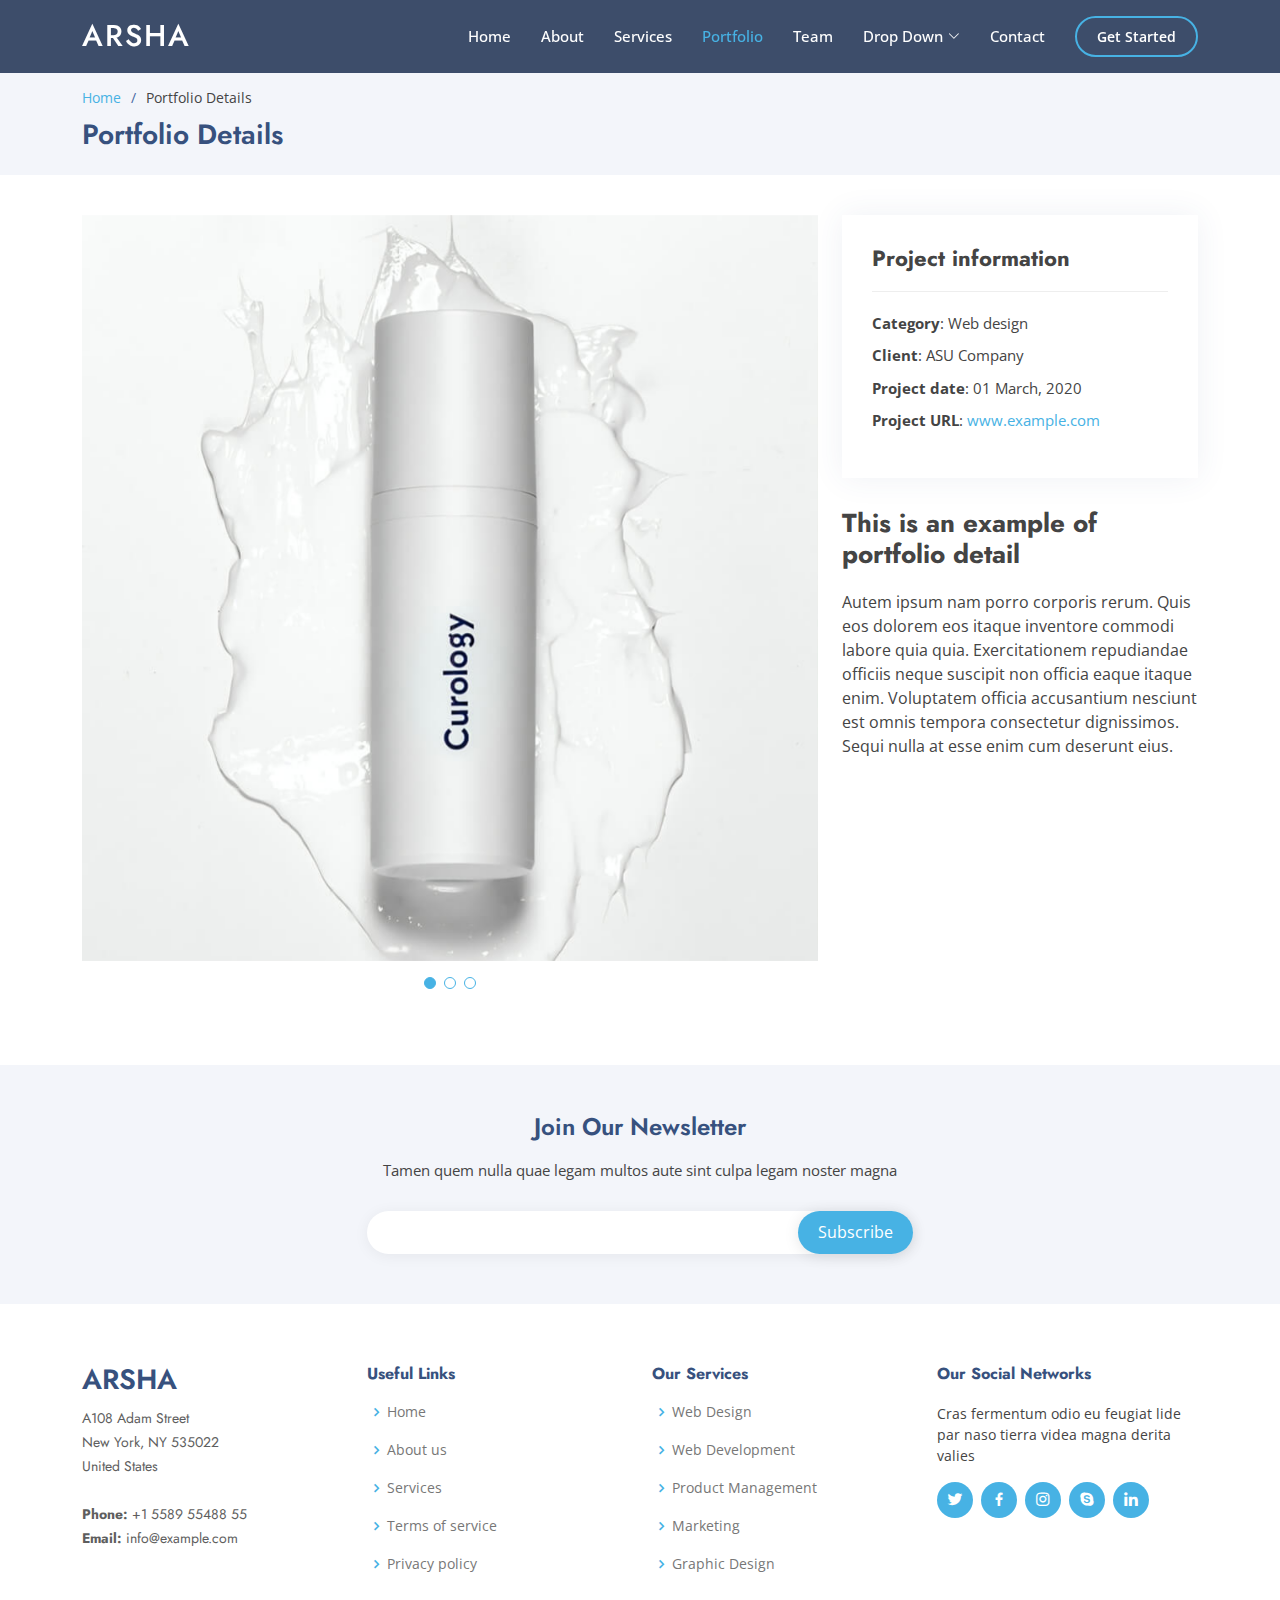
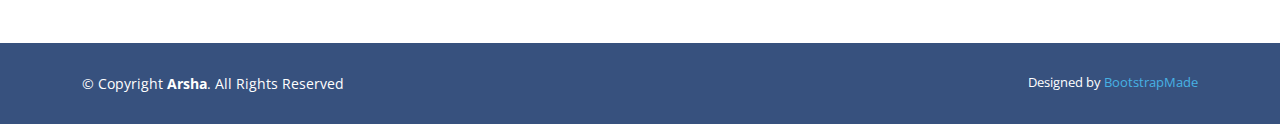
==== portfolio-details.html @ fcef7d1f "New template added using bootstrap" ====
<!DOCTYPE html>
<html lang="en">

<head>
  <meta charset="utf-8">
  <meta content="width=device-width, initial-scale=1.0" name="viewport">

  <title>Portfolio Details - Arsha Bootstrap Template</title>
  <meta content="" name="description">
  <meta content="" name="keywords">

  <!-- Favicons -->
  <link href="assets/img/favicon.png" rel="icon">
  <link href="assets/img/apple-touch-icon.png" rel="apple-touch-icon">

  <!-- Google Fonts -->
  <link href="https://fonts.googleapis.com/css?family=Open+Sans:300,300i,400,400i,600,600i,700,700i|Jost:300,300i,400,400i,500,500i,600,600i,700,700i|Poppins:300,300i,400,400i,500,500i,600,600i,700,700i" rel="stylesheet">

  <!-- Vendor CSS Files -->
  <link href="assets/vendor/aos/aos.css" rel="stylesheet">
  <link href="assets/vendor/bootstrap/css/bootstrap.min.css" rel="stylesheet">
  <link href="assets/vendor/bootstrap-icons/bootstrap-icons.css" rel="stylesheet">
  <link href="assets/vendor/boxicons/css/boxicons.min.css" rel="stylesheet">
  <link href="assets/vendor/glightbox/css/glightbox.min.css" rel="stylesheet">
  <link href="assets/vendor/remixicon/remixicon.css" rel="stylesheet">
  <link href="assets/vendor/swiper/swiper-bundle.min.css" rel="stylesheet">

  <!-- Template Main CSS File -->
  <link href="assets/css/style.css" rel="stylesheet">

  <!-- =======================================================
  * Template Name: Arsha - v4.9.1
  * Template URL: https://bootstrapmade.com/arsha-free-bootstrap-html-template-corporate/
  * Author: BootstrapMade.com
  * License: https://bootstrapmade.com/license/
  ======================================================== -->
</head>

<body>

  <!-- ======= Header ======= -->
  <header id="header" class="fixed-top header-inner-pages">
    <div class="container d-flex align-items-center">

      <h1 class="logo me-auto"><a href="index.html">Arsha</a></h1>
      <!-- Uncomment below if you prefer to use an image logo -->
      <!-- <a href="index.html" class="logo me-auto"><img src="assets/img/logo.png" alt="" class="img-fluid"></a>-->

      <nav id="navbar" class="navbar">
        <ul>
          <li><a class="nav-link scrollto " href="#hero">Home</a></li>
          <li><a class="nav-link scrollto" href="#about">About</a></li>
          <li><a class="nav-link scrollto" href="#services">Services</a></li>
          <li><a class="nav-link  active scrollto" href="#portfolio">Portfolio</a></li>
          <li><a class="nav-link scrollto" href="#team">Team</a></li>
          <li class="dropdown"><a href="#"><span>Drop Down</span> <i class="bi bi-chevron-down"></i></a>
            <ul>
              <li><a href="#">Drop Down 1</a></li>
              <li class="dropdown"><a href="#"><span>Deep Drop Down</span> <i class="bi bi-chevron-right"></i></a>
                <ul>
                  <li><a href="#">Deep Drop Down 1</a></li>
                  <li><a href="#">Deep Drop Down 2</a></li>
                  <li><a href="#">Deep Drop Down 3</a></li>
                  <li><a href="#">Deep Drop Down 4</a></li>
                  <li><a href="#">Deep Drop Down 5</a></li>
                </ul>
              </li>
              <li><a href="#">Drop Down 2</a></li>
              <li><a href="#">Drop Down 3</a></li>
              <li><a href="#">Drop Down 4</a></li>
            </ul>
          </li>
          <li><a class="nav-link scrollto" href="#contact">Contact</a></li>
          <li><a class="getstarted scrollto" href="#about">Get Started</a></li>
        </ul>
        <i class="bi bi-list mobile-nav-toggle"></i>
      </nav><!-- .navbar -->

    </div>
  </header><!-- End Header -->

  <main id="main">

    <!-- ======= Breadcrumbs ======= -->
    <section id="breadcrumbs" class="breadcrumbs">
      <div class="container">

        <ol>
          <li><a href="index.html">Home</a></li>
          <li>Portfolio Details</li>
        </ol>
        <h2>Portfolio Details</h2>

      </div>
    </section><!-- End Breadcrumbs -->

    <!-- ======= Portfolio Details Section ======= -->
    <section id="portfolio-details" class="portfolio-details">
      <div class="container">

        <div class="row gy-4">

          <div class="col-lg-8">
            <div class="portfolio-details-slider swiper">
              <div class="swiper-wrapper align-items-center">

                <div class="swiper-slide">
                  <img src="assets/img/portfolio/portfolio-1.jpg" alt="">
                </div>

                <div class="swiper-slide">
                  <img src="assets/img/portfolio/portfolio-2.jpg" alt="">
                </div>

                <div class="swiper-slide">
                  <img src="assets/img/portfolio/portfolio-3.jpg" alt="">
                </div>

              </div>
              <div class="swiper-pagination"></div>
            </div>
          </div>

          <div class="col-lg-4">
            <div class="portfolio-info">
              <h3>Project information</h3>
              <ul>
                <li><strong>Category</strong>: Web design</li>
                <li><strong>Client</strong>: ASU Company</li>
                <li><strong>Project date</strong>: 01 March, 2020</li>
                <li><strong>Project URL</strong>: <a href="#">www.example.com</a></li>
              </ul>
            </div>
            <div class="portfolio-description">
              <h2>This is an example of portfolio detail</h2>
              <p>
                Autem ipsum nam porro corporis rerum. Quis eos dolorem eos itaque inventore commodi labore quia quia. Exercitationem repudiandae officiis neque suscipit non officia eaque itaque enim. Voluptatem officia accusantium nesciunt est omnis tempora consectetur dignissimos. Sequi nulla at esse enim cum deserunt eius.
              </p>
            </div>
          </div>

        </div>

      </div>
    </section><!-- End Portfolio Details Section -->

  </main><!-- End #main -->

  <!-- ======= Footer ======= -->
  <footer id="footer">

    <div class="footer-newsletter">
      <div class="container">
        <div class="row justify-content-center">
          <div class="col-lg-6">
            <h4>Join Our Newsletter</h4>
            <p>Tamen quem nulla quae legam multos aute sint culpa legam noster magna</p>
            <form action="" method="post">
              <input type="email" name="email"><input type="submit" value="Subscribe">
            </form>
          </div>
        </div>
      </div>
    </div>

    <div class="footer-top">
      <div class="container">
        <div class="row">

          <div class="col-lg-3 col-md-6 footer-contact">
            <h3>Arsha</h3>
            <p>
              A108 Adam Street <br>
              New York, NY 535022<br>
              United States <br><br>
              <strong>Phone:</strong> +1 5589 55488 55<br>
              <strong>Email:</strong> info@example.com<br>
            </p>
          </div>

          <div class="col-lg-3 col-md-6 footer-links">
            <h4>Useful Links</h4>
            <ul>
              <li><i class="bx bx-chevron-right"></i> <a href="#">Home</a></li>
              <li><i class="bx bx-chevron-right"></i> <a href="#">About us</a></li>
              <li><i class="bx bx-chevron-right"></i> <a href="#">Services</a></li>
              <li><i class="bx bx-chevron-right"></i> <a href="#">Terms of service</a></li>
              <li><i class="bx bx-chevron-right"></i> <a href="#">Privacy policy</a></li>
            </ul>
          </div>

          <div class="col-lg-3 col-md-6 footer-links">
            <h4>Our Services</h4>
            <ul>
              <li><i class="bx bx-chevron-right"></i> <a href="#">Web Design</a></li>
              <li><i class="bx bx-chevron-right"></i> <a href="#">Web Development</a></li>
              <li><i class="bx bx-chevron-right"></i> <a href="#">Product Management</a></li>
              <li><i class="bx bx-chevron-right"></i> <a href="#">Marketing</a></li>
              <li><i class="bx bx-chevron-right"></i> <a href="#">Graphic Design</a></li>
            </ul>
          </div>

          <div class="col-lg-3 col-md-6 footer-links">
            <h4>Our Social Networks</h4>
            <p>Cras fermentum odio eu feugiat lide par naso tierra videa magna derita valies</p>
            <div class="social-links mt-3">
              <a href="#" class="twitter"><i class="bx bxl-twitter"></i></a>
              <a href="#" class="facebook"><i class="bx bxl-facebook"></i></a>
              <a href="#" class="instagram"><i class="bx bxl-instagram"></i></a>
              <a href="#" class="google-plus"><i class="bx bxl-skype"></i></a>
              <a href="#" class="linkedin"><i class="bx bxl-linkedin"></i></a>
            </div>
          </div>

        </div>
      </div>
    </div>

    <div class="container footer-bottom clearfix">
      <div class="copyright">
        &copy; Copyright <strong><span>Arsha</span></strong>. All Rights Reserved
      </div>
      <div class="credits">
        <!-- All the links in the footer should remain intact. -->
        <!-- You can delete the links only if you purchased the pro version. -->
        <!-- Licensing information: https://bootstrapmade.com/license/ -->
        <!-- Purchase the pro version with working PHP/AJAX contact form: https://bootstrapmade.com/arsha-free-bootstrap-html-template-corporate/ -->
        Designed by <a href="https://bootstrapmade.com/">BootstrapMade</a>
      </div>
    </div>
  </footer><!-- End Footer -->

  <div id="preloader"></div>
  <a href="#" class="back-to-top d-flex align-items-center justify-content-center"><i class="bi bi-arrow-up-short"></i></a>

  <!-- Vendor JS Files -->
  <script src="assets/vendor/aos/aos.js"></script>
  <script src="assets/vendor/bootstrap/js/bootstrap.bundle.min.js"></script>
  <script src="assets/vendor/glightbox/js/glightbox.min.js"></script>
  <script src="assets/vendor/isotope-layout/isotope.pkgd.min.js"></script>
  <script src="assets/vendor/swiper/swiper-bundle.min.js"></script>
  <script src="assets/vendor/waypoints/noframework.waypoints.js"></script>
  <script src="assets/vendor/php-email-form/validate.js"></script>

  <!-- Template Main JS File -->
  <script src="assets/js/main.js"></script>

</body>

</html>
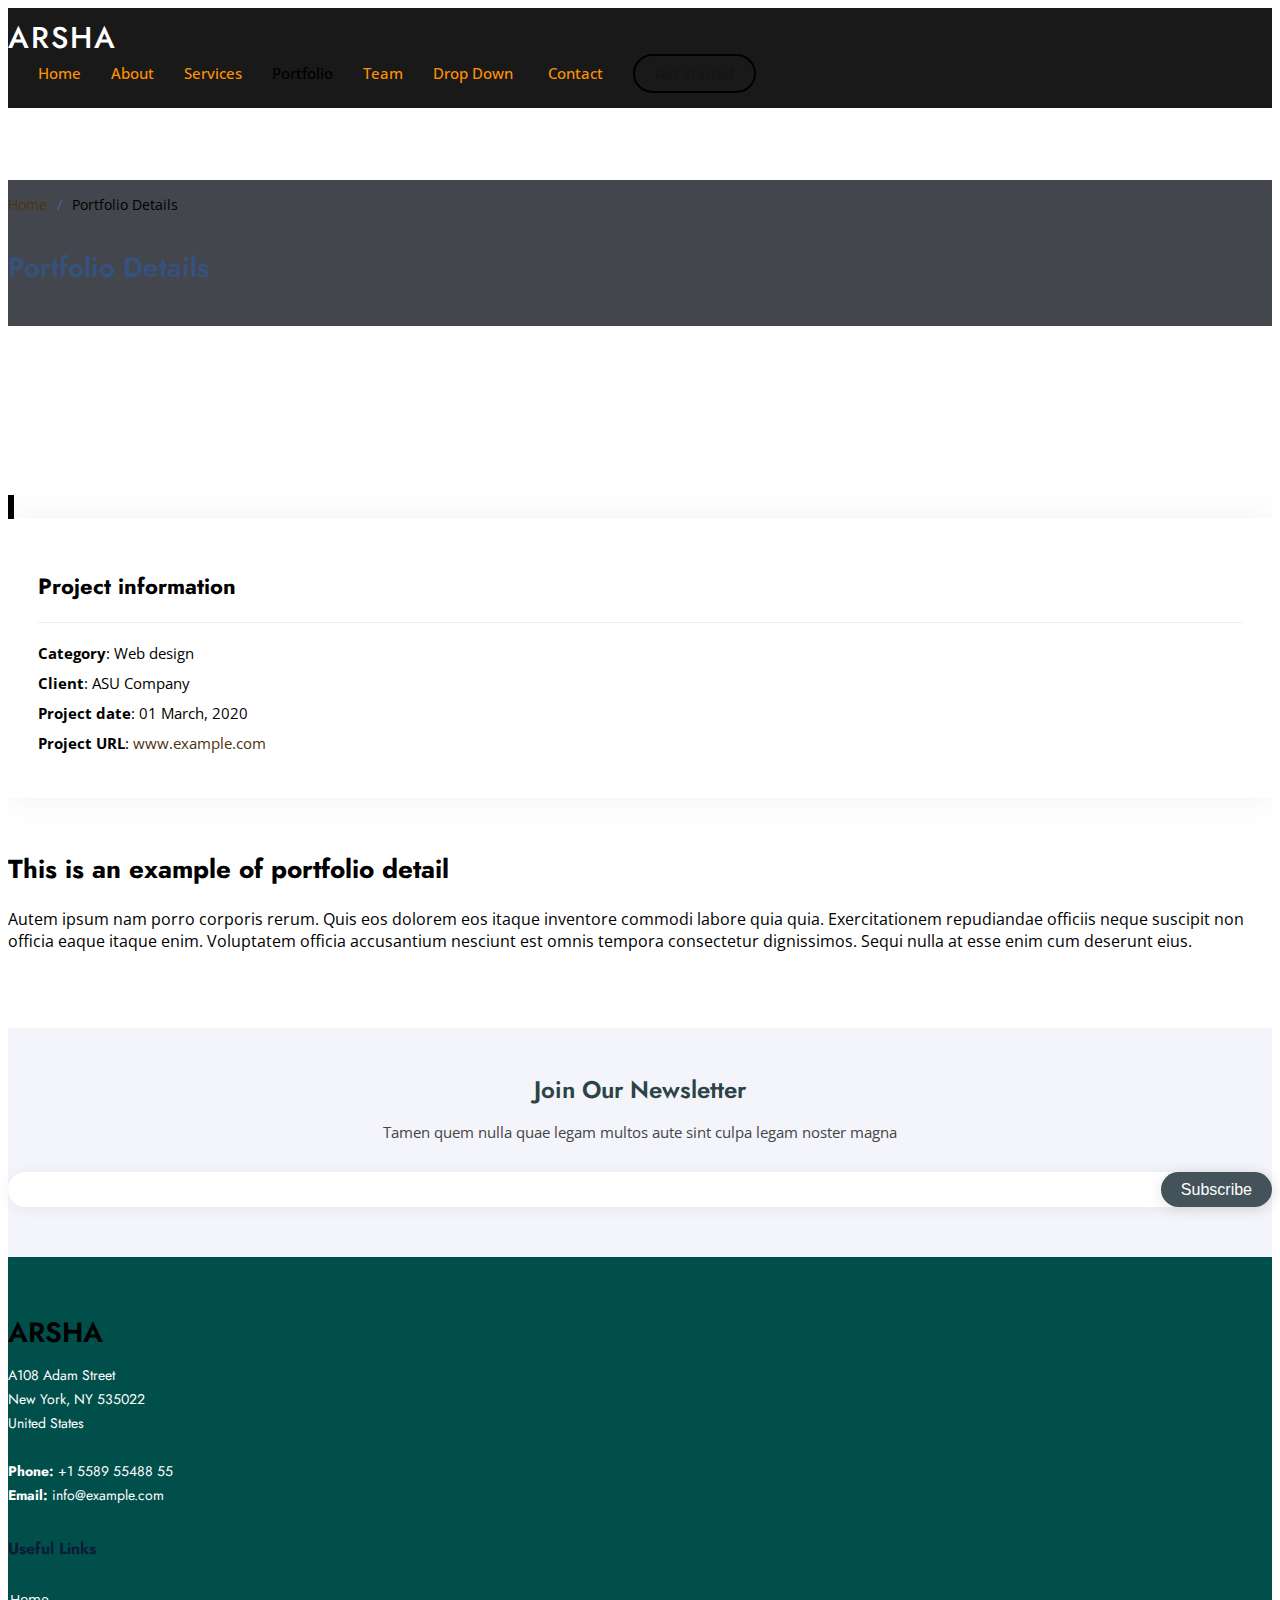
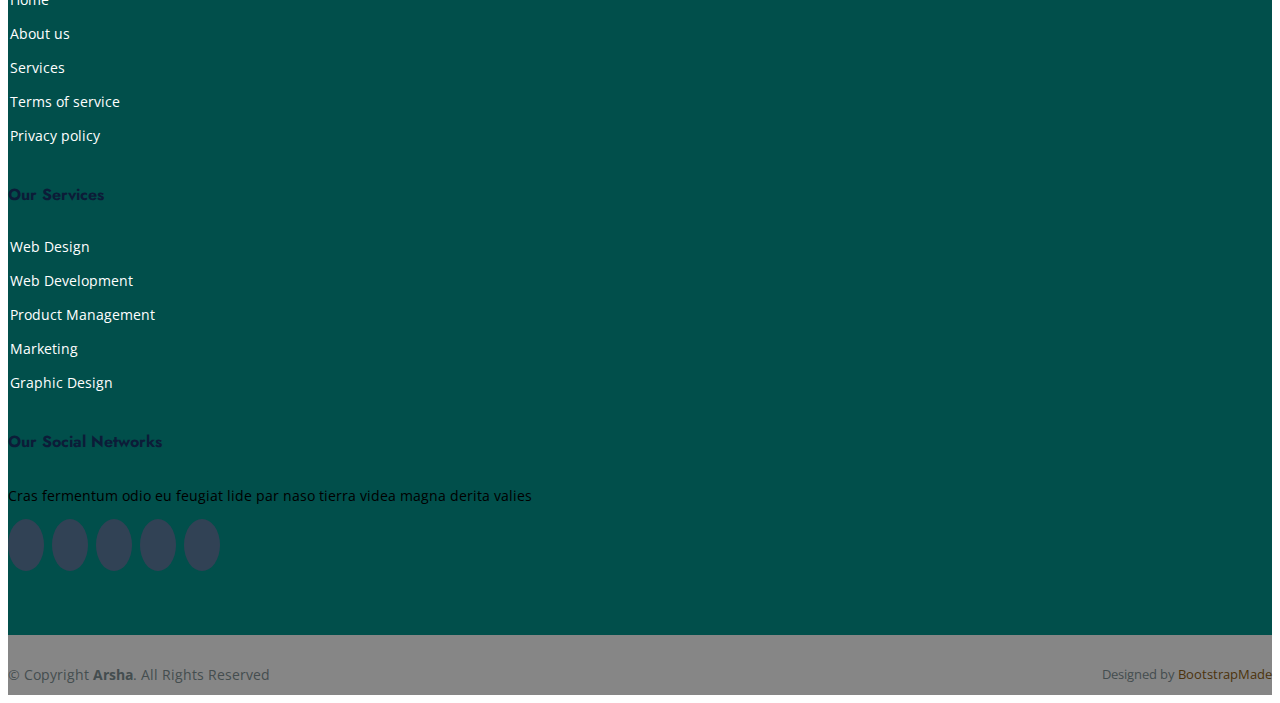
==== commit 0b13281d: "colour" ====
--- a/portfolio-details.html
+++ b/portfolio-details.html
@@ -17,14 +17,7 @@
   <link href="https://fonts.googleapis.com/css?family=Open+Sans:300,300i,400,400i,600,600i,700,700i|Jost:300,300i,400,400i,500,500i,600,600i,700,700i|Poppins:300,300i,400,400i,500,500i,600,600i,700,700i" rel="stylesheet">
 
   <!-- Vendor CSS Files -->
-  <link href="assets/vendor/aos/aos.css" rel="stylesheet">
-  <link href="assets/vendor/bootstrap/css/bootstrap.min.css" rel="stylesheet">
-  <link href="assets/vendor/bootstrap-icons/bootstrap-icons.css" rel="stylesheet">
-  <link href="assets/vendor/boxicons/css/boxicons.min.css" rel="stylesheet">
-  <link href="assets/vendor/glightbox/css/glightbox.min.css" rel="stylesheet">
-  <link href="assets/vendor/remixicon/remixicon.css" rel="stylesheet">
-  <link href="assets/vendor/swiper/swiper-bundle.min.css" rel="stylesheet">
-
+  
   <!-- Template Main CSS File -->
   <link href="assets/css/style.css" rel="stylesheet">
 
--- a/assets/css/style.css
+++ b/assets/css/style.css
@@ -10,16 +10,16 @@
 --------------------------------------------------------------*/
 body {
   font-family: "Open Sans", sans-serif;
-  color: #444444;
+  color: #000000;
 }
 
 a {
-  color: #47b2e4;
+  color: #4c330c;
   text-decoration: none;
 }
 
 a:hover {
-  color: #73c5eb;
+  color: #011721;
   text-decoration: none;
 }
 
@@ -43,7 +43,7 @@
   bottom: 0;
   z-index: 9999;
   overflow: hidden;
-  background: #37517e;
+  background: #a3a5a9;
 }
 
 #preloader:before {
@@ -53,7 +53,7 @@
   left: calc(50% - 30px);
   border: 6px solid #37517e;
   border-top-color: #fff;
-  border-bottom-color: #fff;
+  border-bottom-color: #200202;
   border-radius: 50%;
   width: 60px;
   height: 60px;
@@ -91,7 +91,7 @@
   right: 15px;
   bottom: 15px;
   z-index: 996;
-  background: #47b2e4;
+  background: #100a05;
   width: 40px;
   height: 40px;
   border-radius: 50px;
@@ -100,13 +100,13 @@
 
 .back-to-top i {
   font-size: 24px;
-  color: #fff;
+  color: #000000;
   line-height: 0;
 }
 
 .back-to-top:hover {
-  background: #6bc1e9;
-  color: #fff;
+  background: #000000;
+  color: #490e0e;
 }
 
 .back-to-top.active {
@@ -125,7 +125,7 @@
 
 #header.header-scrolled,
 #header.header-inner-pages {
-  background: rgba(40, 58, 90, 0.9);
+  background: rgba(0, 0, 0, 0.9);
 }
 
 #header .logo {
@@ -139,7 +139,7 @@
 }
 
 #header .logo a {
-  color: #fff;
+  color: #ffffff;
 }
 
 #header .logo img {
@@ -176,7 +176,7 @@
   padding: 10px 0 10px 30px;
   font-size: 15px;
   font-weight: 500;
-  color: #fff;
+  color: #ff9100;
   white-space: nowrap;
   transition: 0.3s;
 }
@@ -192,7 +192,7 @@
 .navbar .active,
 .navbar .active:focus,
 .navbar li:hover>a {
-  color: #47b2e4;
+  color: #000000;
 }
 
 .navbar .getstarted,
@@ -200,16 +200,16 @@
   padding: 8px 20px;
   margin-left: 30px;
   border-radius: 50px;
-  color: #fff;
+  color: #161515;
   font-size: 14px;
-  border: 2px solid #47b2e4;
+  border: 2px solid #000000;
   font-weight: 600;
 }
 
 .navbar .getstarted:hover,
 .navbar .getstarted:focus:hover {
-  color: #fff;
-  background: #31a9e1;
+  color: #831c1c;
+  background: #000000;
 }
 
 .navbar .dropdown ul {
@@ -222,8 +222,8 @@
   z-index: 99;
   opacity: 0;
   visibility: hidden;
-  background: #fff;
-  box-shadow: 0px 0px 30px rgba(127, 137, 161, 0.25);
+  background: #060505;
+  box-shadow: 0px 0px 30px rgba(3, 3, 3, 0.25);
   transition: 0.3s;
   border-radius: 4px;
 }
@@ -237,7 +237,7 @@
   font-size: 14px;
   text-transform: none;
   font-weight: 500;
-  color: #0c3c53;
+  color: #000000;
 }
 
 .navbar .dropdown ul a i {
@@ -247,7 +247,7 @@
 .navbar .dropdown ul a:hover,
 .navbar .dropdown ul .active:hover,
 .navbar .dropdown ul li:hover>a {
-  color: #47b2e4;
+  color: #000000;
 }
 
 .navbar .dropdown:hover>ul {
@@ -283,7 +283,7 @@
 * Mobile Navigation 
 */
 .mobile-nav-toggle {
-  color: #fff;
+  color: #e37200;
   font-size: 28px;
   cursor: pointer;
   display: none;
@@ -292,7 +292,7 @@
 }
 
 .mobile-nav-toggle.bi-x {
-  color: #fff;
+  color: #ffa601;
 }
 
 @media (max-width: 991px) {
@@ -312,7 +312,7 @@
   right: 0;
   left: 0;
   bottom: 0;
-  background: rgba(40, 58, 90, 0.9);
+  background: rgba(0, 0, 0, 0.9);
   transition: 0.3s;
   z-index: 999;
 }
@@ -341,19 +341,19 @@
 .navbar-mobile a:focus {
   padding: 10px 20px;
   font-size: 15px;
-  color: #37517e;
+  color: #000000;
 }
 
 .navbar-mobile a:hover,
 .navbar-mobile .active,
 .navbar-mobile li:hover>a {
-  color: #47b2e4;
+  color: #000000;
 }
 
 .navbar-mobile .getstarted,
 .navbar-mobile .getstarted:focus {
   margin: 15px;
-  color: #37517e;
+  color: #4b1226;
 }
 
 .navbar-mobile .dropdown ul {
@@ -364,7 +364,7 @@
   z-index: 99;
   opacity: 1;
   visibility: visible;
-  background: #fff;
+  background: #000000;
   box-shadow: 0px 0px 30px rgba(127, 137, 161, 0.25);
 }
 
@@ -383,7 +383,7 @@
 .navbar-mobile .dropdown ul a:hover,
 .navbar-mobile .dropdown ul .active:hover,
 .navbar-mobile .dropdown ul li:hover>a {
-  color: #47b2e4;
+  color: #020608;
 }
 
 .navbar-mobile .dropdown>.dropdown-active {
@@ -396,7 +396,7 @@
 #hero {
   width: 100%;
   height: 80vh;
-  background: #37517e;
+  background: #000000;
 }
 
 #hero .container {
@@ -408,11 +408,11 @@
   font-size: 48px;
   font-weight: 700;
   line-height: 56px;
-  color: #fff;
+  color: #000000;
 }
 
 #hero h2 {
-  color: rgba(255, 255, 255, 0.6);
+  color: rgb(255, 157, 0);
   margin-bottom: 50px;
   font-size: 24px;
 }
@@ -427,12 +427,12 @@
   border-radius: 50px;
   transition: 0.5s;
   margin: 10px 0 0 0;
-  color: #fff;
-  background: #47b2e4;
+  color: #ffae00;
+  background: #09202a;
 }
 
 #hero .btn-get-started:hover {
-  background: #209dd8;
+  background: #518299;
 }
 
 #hero .btn-watch-video {
@@ -441,20 +441,20 @@
   align-items: center;
   transition: 0.5s;
   margin: 10px 0 0 25px;
-  color: #fff;
+  color: #000000;
   line-height: 1;
 }
 
 #hero .btn-watch-video i {
   line-height: 0;
-  color: #fff;
+  color: #423f87;
   font-size: 32px;
   transition: 0.3s;
   margin-right: 8px;
 }
 
 #hero .btn-watch-video:hover i {
-  color: #47b2e4;
+  color: #000000;
 }
 
 #hero .animated {
@@ -538,7 +538,7 @@
 }
 
 .section-bg {
-  background-color: #f3f5fa;
+  background-color: #d6d98f33c;
 }
 
 .section-title {
@@ -562,7 +562,7 @@
   display: block;
   width: 120px;
   height: 1px;
-  background: #ddd;
+  background: d98f33#d98f33;
   bottom: 1px;
   left: calc(50% - 60px);
 }
@@ -636,7 +636,7 @@
   left: 0;
   top: 2px;
   font-size: 20px;
-  color: #47b2e4;
+  color: #6b9e80;
   line-height: 1;
 }
 
@@ -654,16 +654,16 @@
   border-radius: 4px;
   transition: 0.3s;
   line-height: 1;
-  color: #47b2e4;
+  color: #000000;
   -webkit-animation-delay: 0.8s;
   animation-delay: 0.8s;
   margin-top: 6px;
-  border: 2px solid #47b2e4;
+  border: 2px solid #000000;
 }
 
 .about .content .btn-learn-more:hover {
-  background: #47b2e4;
-  color: #fff;
+  background: #d98f33;
+  color: #d98f33;
   text-decoration: none;
 }
 
@@ -677,7 +677,7 @@
 .why-us .content h3 {
   font-weight: 400;
   font-size: 34px;
-  color: #37517e;
+  color: #000000;
 }
 
 .why-us .content h4 {
@@ -688,7 +688,7 @@
 
 .why-us .content p {
   font-size: 15px;
-  color: #848484;
+  color: #581f1f;
 }
 
 .why-us .img {
@@ -712,7 +712,7 @@
 
 .why-us .accordion-list li {
   padding: 20px;
-  background: #fff;
+  background: #d98f33;
   border-radius: 4px;
 }
 
@@ -729,7 +729,7 @@
 }
 
 .why-us .accordion-list span {
-  color: #47b2e4;
+  color: #000000;
   font-weight: 600;
   font-size: 18px;
   padding-right: 10px;
@@ -908,19 +908,19 @@
 # Cta
 --------------------------------------------------------------*/
 .cta {
-  background: linear-gradient(rgba(40, 58, 90, 0.9), rgba(40, 58, 90, 0.9)), url("../img/cta-bg.jpg") fixed center center;
+  background: linear-gradient(rgba(163, 132, 9, 0.9), rgba(23, 19, 6, 0.9)), url("../img/cta-bg.jpg") fixed center center;
   background-size: cover;
   padding: 120px 0;
 }
 
 .cta h3 {
-  color: #fff;
+  color: #ffffff;
   font-size: 28px;
   font-weight: 700;
 }
 
 .cta p {
-  color: #fff;
+  color: #e6e4e4;
 }
 
 .cta .cta-btn {
@@ -938,8 +938,8 @@
 }
 
 .cta .cta-btn:hover {
-  background: #47b2e4;
-  border: 2px solid #47b2e4;
+  background: #000000;
+  border: 2px solid #000000;
 }
 
 @media (max-width: 1024px) {
@@ -971,7 +971,7 @@
   font-size: 15px;
   font-weight: 500;
   line-height: 1;
-  color: #444444;
+  color: #490505;
   transition: all 0.3s;
   padding: 8px 20px;
   border-radius: 50px;
@@ -980,8 +980,8 @@
 
 .portfolio #portfolio-flters li:hover,
 .portfolio #portfolio-flters li.filter-active {
-  background: #47b2e4;
-  color: #fff;
+  background: #000000;
+  color: #d98f33;
 }
 
 .portfolio .portfolio-item {
@@ -1004,7 +1004,7 @@
   z-index: 3;
   right: 15px;
   transition: all 0.3s;
-  background: rgba(55, 81, 126, 0.8);
+  background: rgba(0, 0, 0, 0.8);
   padding: 10px 15px;
 }
 
@@ -1034,7 +1034,7 @@
 
 .portfolio .portfolio-item .portfolio-info .preview-link:hover,
 .portfolio .portfolio-item .portfolio-info .details-link:hover {
-  color: #47b2e4;
+  color: #000000;
 }
 
 .portfolio .portfolio-item .portfolio-info .details-link {
@@ -1070,11 +1070,11 @@
   height: 12px;
   background-color: #fff;
   opacity: 1;
-  border: 1px solid #47b2e4;
+  border: 1px solid #000000;
 }
 
 .portfolio-details .portfolio-details-slider .swiper-pagination .swiper-pagination-bullet-active {
-  background-color: #47b2e4;
+  background-color: #000000;
 }
 
 .portfolio-details .portfolio-info {
@@ -1122,7 +1122,7 @@
   box-shadow: 0px 2px 15px rgba(0, 0, 0, 0.1);
   padding: 30px;
   border-radius: 5px;
-  background: #fff;
+  background: #47433e;
   transition: 0.5s;
 }
 
@@ -1148,7 +1148,7 @@
   font-weight: 700;
   margin-bottom: 5px;
   font-size: 20px;
-  color: #37517e;
+  color: #000000;
 }
 
 .team .member span {
@@ -1165,7 +1165,7 @@
   display: block;
   width: 50px;
   height: 1px;
-  background: #cbd6e9;
+  background: #212936;
   bottom: 0;
   left: 0;
 }
@@ -1194,13 +1194,13 @@
 }
 
 .team .member .social a i {
-  color: #37517e;
+  color: #144931;
   font-size: 16px;
   margin: 0 2px;
 }
 
 .team .member .social a:hover {
-  background: #47b2e4;
+  background: #4d2f2f;
 }
 
 .team .member .social a:hover i {
@@ -1355,7 +1355,7 @@
 
 .faq .faq-list li {
   padding: 20px;
-  background: #fff;
+  background: #000000;
   border-radius: 4px;
   position: relative;
 }
@@ -1377,7 +1377,7 @@
   position: absolute;
   right: 0;
   left: 20px;
-  color: #47b2e4;
+  color: #000000;
 }
 
 .faq .faq-list .icon-show,
@@ -1398,12 +1398,12 @@
 }
 
 .faq .faq-list a.collapsed {
-  color: #37517e;
+  color: #523a3a34;
   transition: 0.3s;
 }
 
 .faq .faq-list a.collapsed:hover {
-  color: #47b2e4;
+  color: #a74949;
 }
 
 .faq .faq-list a.collapsed .icon-show {
@@ -1424,21 +1424,21 @@
 # Contact
 --------------------------------------------------------------*/
 .contact .info {
-  border-top: 3px solid #47b2e4;
-  border-bottom: 3px solid #47b2e4;
+  border-top: 3px solid #b8e31a;
+  border-bottom: 3px solid #b4ea1f;
   padding: 30px;
-  background: #fff;
+  background: #ffffff;
   width: 100%;
   box-shadow: 0 0 24px 0 rgba(0, 0, 0, 0.1);
 }
 
 .contact .info i {
   font-size: 20px;
-  color: #47b2e4;
+  color: #ffffff;
   float: left;
   width: 44px;
   height: 44px;
-  background: #e7f5fb;
+  background: #eba10d;
   display: flex;
   justify-content: center;
   align-items: center;
@@ -1451,14 +1451,14 @@
   font-size: 22px;
   font-weight: 600;
   margin-bottom: 5px;
-  color: #37517e;
+  color: #050608;
 }
 
 .contact .info p {
   padding: 0 0 10px 60px;
   margin-bottom: 20px;
   font-size: 14px;
-  color: #6182ba;
+  color: #030405;
 }
 
 .contact .info .email p {
@@ -1473,7 +1473,7 @@
   font-size: 18px;
   display: inline-block;
   background: #333;
-  color: #fff;
+  color: #000000;
   line-height: 1;
   padding: 8px 0;
   border-radius: 50%;
@@ -1485,21 +1485,21 @@
 }
 
 .contact .info .social-links a:hover {
-  background: #47b2e4;
-  color: #fff;
+  background: #52352c;
+  color: #000000;
 }
 
 .contact .info .email:hover i,
 .contact .info .address:hover i,
 .contact .info .phone:hover i {
-  background: #47b2e4;
-  color: #fff;
+  background: #344952;
+  color: #251e1e;
 }
 
 .contact .php-email-form {
   width: 100%;
-  border-top: 3px solid #47b2e4;
-  border-bottom: 3px solid #47b2e4;
+  border-top: 3px solid #373e41;
+  border-bottom: 3px solid #29353a;
   padding: 30px;
   background: #fff;
   box-shadow: 0 0 24px 0 rgba(0, 0, 0, 0.12);
@@ -1532,7 +1532,7 @@
 
 .contact .php-email-form .sent-message {
   display: none;
-  color: #fff;
+  color: #000000;
   background: #18d26e;
   text-align: center;
   padding: 15px;
@@ -1541,7 +1541,7 @@
 
 .contact .php-email-form .loading {
   display: none;
-  background: #fff;
+  background: #304d4b;
   text-align: center;
   padding: 15px;
 }
@@ -1553,8 +1553,8 @@
   width: 24px;
   height: 24px;
   margin: 0 10px -6px 0;
-  border: 3px solid #18d26e;
-  border-top-color: #eee;
+  border: 3px solid #3a4c42;
+  border-top-color: #473232;
   -webkit-animation: animate-loading 1s linear infinite;
   animation: animate-loading 1s linear infinite;
 }
@@ -1577,7 +1577,7 @@
 
 .contact .php-email-form input:focus,
 .contact .php-email-form textarea:focus {
-  border-color: #47b2e4;
+  border-color: #000000;
 }
 
 .contact .php-email-form input {
@@ -1589,16 +1589,16 @@
 }
 
 .contact .php-email-form button[type=submit] {
-  background: #47b2e4;
+  background: #000000;
   border: 0;
   padding: 12px 34px;
-  color: #fff;
+  color: #a1a8a8;
   transition: 0.4s;
   border-radius: 50px;
 }
 
 .contact .php-email-form button[type=submit]:hover {
-  background: #209dd8;
+  background: #4e455a;
 }
 
 @-webkit-keyframes animate-loading {
@@ -1626,7 +1626,7 @@
 --------------------------------------------------------------*/
 .breadcrumbs {
   padding: 15px 0;
-  background: #f3f5fa;
+  background: #44464d;
   min-height: 40px;
   margin-top: 72px;
 }
@@ -1668,7 +1668,7 @@
 --------------------------------------------------------------*/
 #footer {
   font-size: 14px;
-  background: #37517e;
+  background: #868686;
 }
 
 #footer .footer-newsletter {
@@ -1685,7 +1685,7 @@
   padding: 0;
   line-height: 1;
   font-weight: 600;
-  color: #37517e;
+  color: #2c4448;
 }
 
 #footer .footer-newsletter form {
@@ -1713,7 +1713,7 @@
   background: none;
   font-size: 16px;
   padding: 0 20px;
-  background: #47b2e4;
+  background: #44535a;
   color: #fff;
   transition: 0.3s;
   border-radius: 50px;
@@ -1721,12 +1721,12 @@
 }
 
 #footer .footer-newsletter form input[type=submit]:hover {
-  background: #209dd8;
+  background: #293d45;
 }
 
 #footer .footer-top {
   padding: 60px 0 30px 0;
-  background: #fff;
+  background: #014f4b;
 }
 
 #footer .footer-top .footer-contact {
@@ -1740,7 +1740,7 @@
   line-height: 1;
   text-transform: uppercase;
   font-weight: 600;
-  color: #37517e;
+  color: #000000;
 }
 
 #footer .footer-top .footer-contact p {
@@ -1748,13 +1748,13 @@
   line-height: 24px;
   margin-bottom: 0;
   font-family: "Jost", sans-serif;
-  color: #5e5e5e;
+  color: #fffefe;
 }
 
 #footer .footer-top h4 {
   font-size: 16px;
   font-weight: bold;
-  color: #37517e;
+  color: #0c1c38;
   position: relative;
   padding-bottom: 12px;
 }
@@ -1771,7 +1771,7 @@
 
 #footer .footer-top .footer-links ul i {
   padding-right: 2px;
-  color: #47b2e4;
+  color: #000000;
   font-size: 18px;
   line-height: 1;
 }
@@ -1787,7 +1787,7 @@
 }
 
 #footer .footer-top .footer-links ul a {
-  color: #777777;
+  color: #ffffff;
   transition: 0.3s;
   display: inline-block;
   line-height: 1;
@@ -1795,13 +1795,13 @@
 
 #footer .footer-top .footer-links ul a:hover {
   text-decoration: none;
-  color: #47b2e4;
+  color: #535a5d;
 }
 
 #footer .footer-top .social-links a {
   font-size: 18px;
   display: inline-block;
-  background: #47b2e4;
+  background: #314255;
   color: #fff;
   line-height: 1;
   padding: 8px 0;
@@ -1814,15 +1814,15 @@
 }
 
 #footer .footer-top .social-links a:hover {
-  background: #209dd8;
-  color: #fff;
+  background: #ffd48e;
+  color: #524646;
   text-decoration: none;
 }
 
 #footer .footer-bottom {
   padding-top: 30px;
   padding-bottom: 30px;
-  color: #fff;
+  color: #444d4f;
 }
 
 #footer .copyright {
